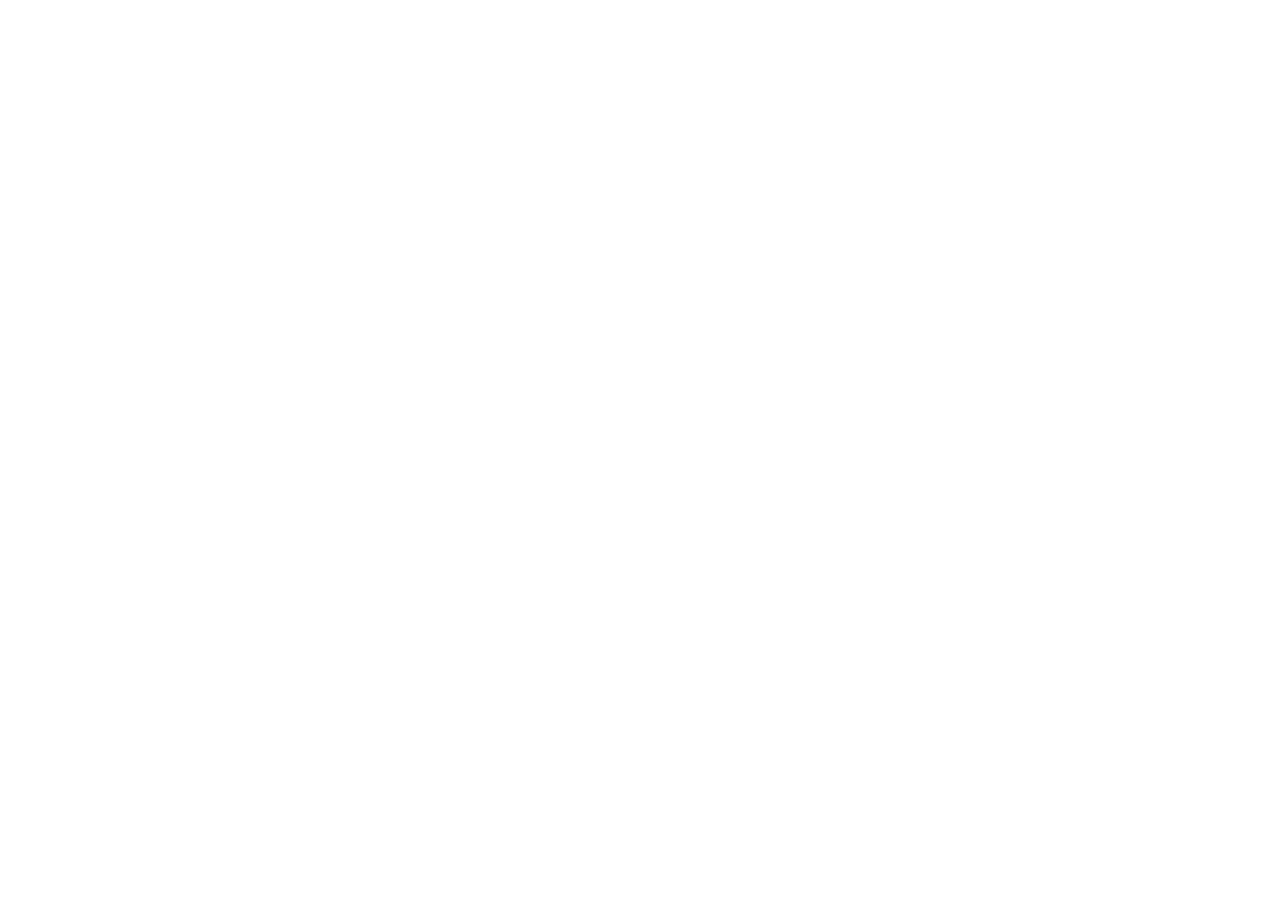
==== index.html @ d4c0bed7 "first attempt" ====
<!DOCTYPE html>
<html lang="en">
<head>
    <meta charset="UTF-8">
    <meta name="viewport" content="width=device-width, initial-scale=1.0">
    <title>Electronic school</title>
    <link rel="stylesheet" href="style.css">
</head>
<body>
    
</body>
</html>
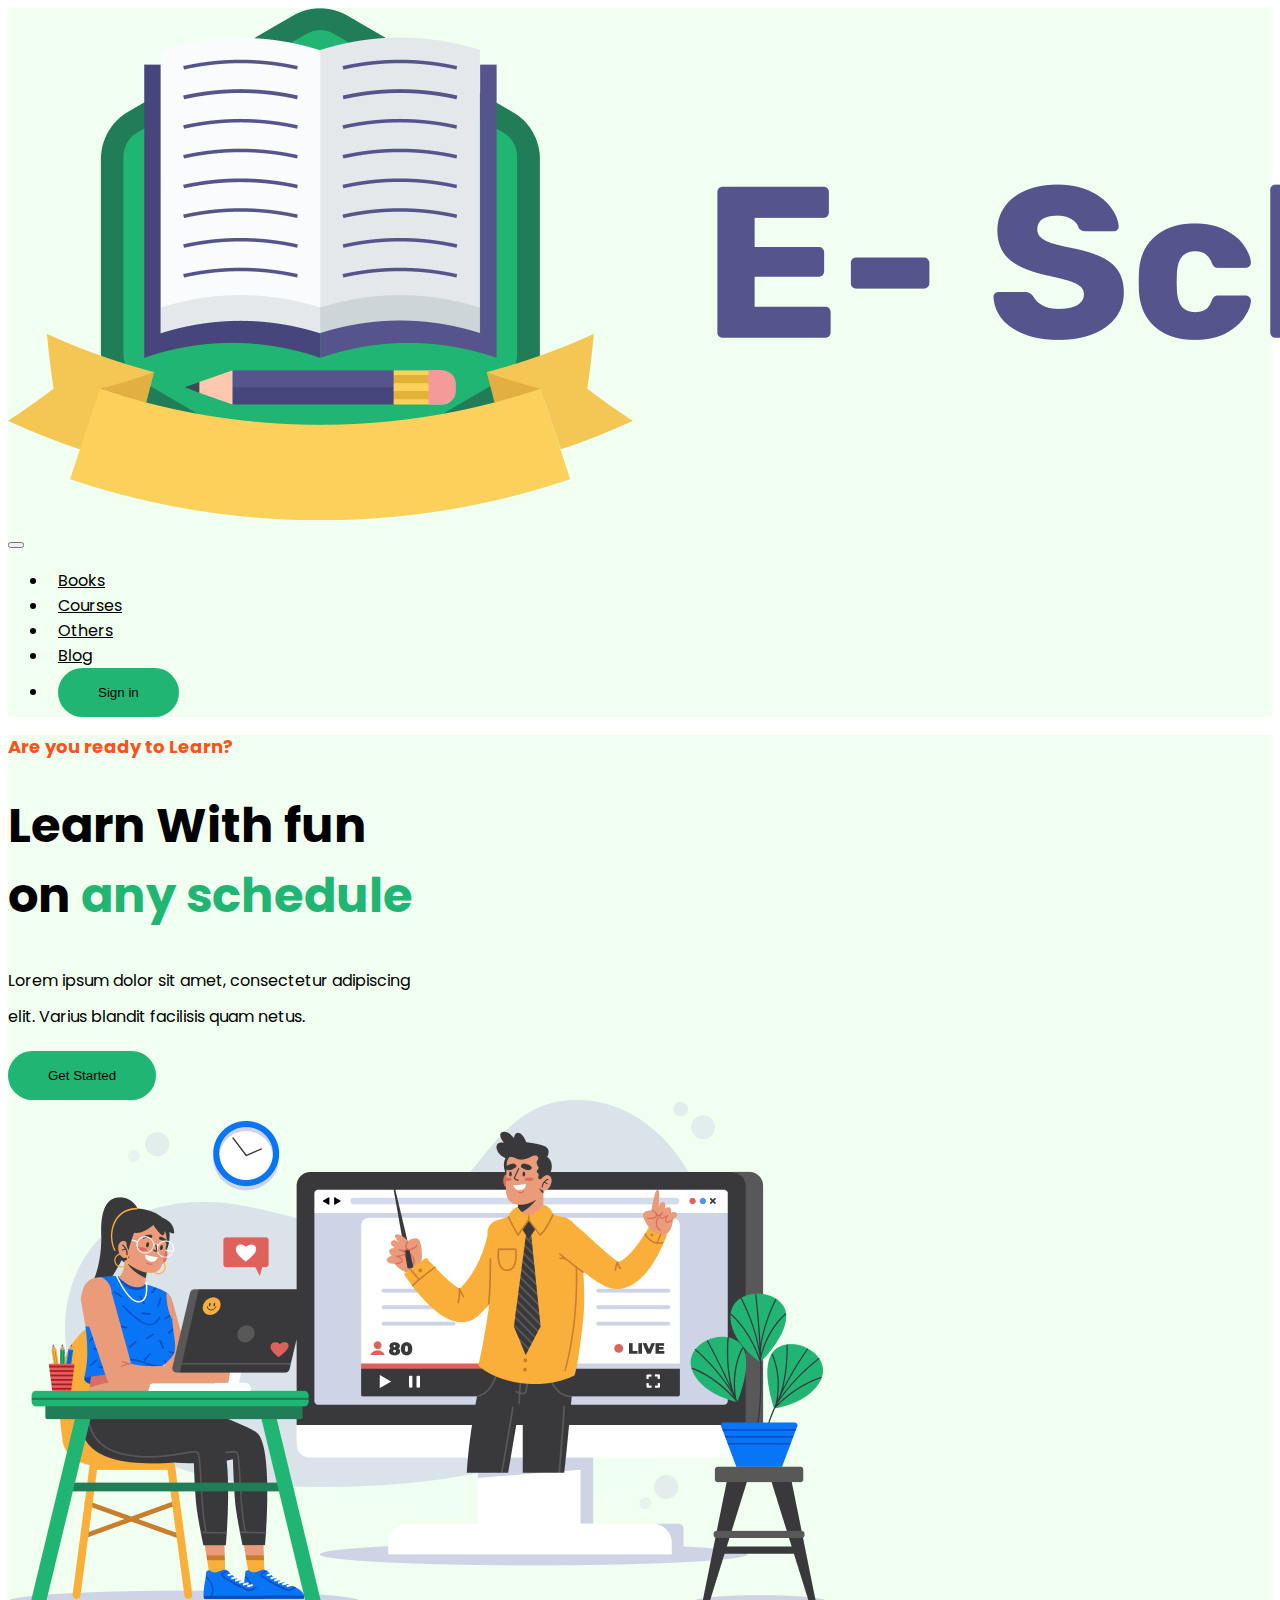
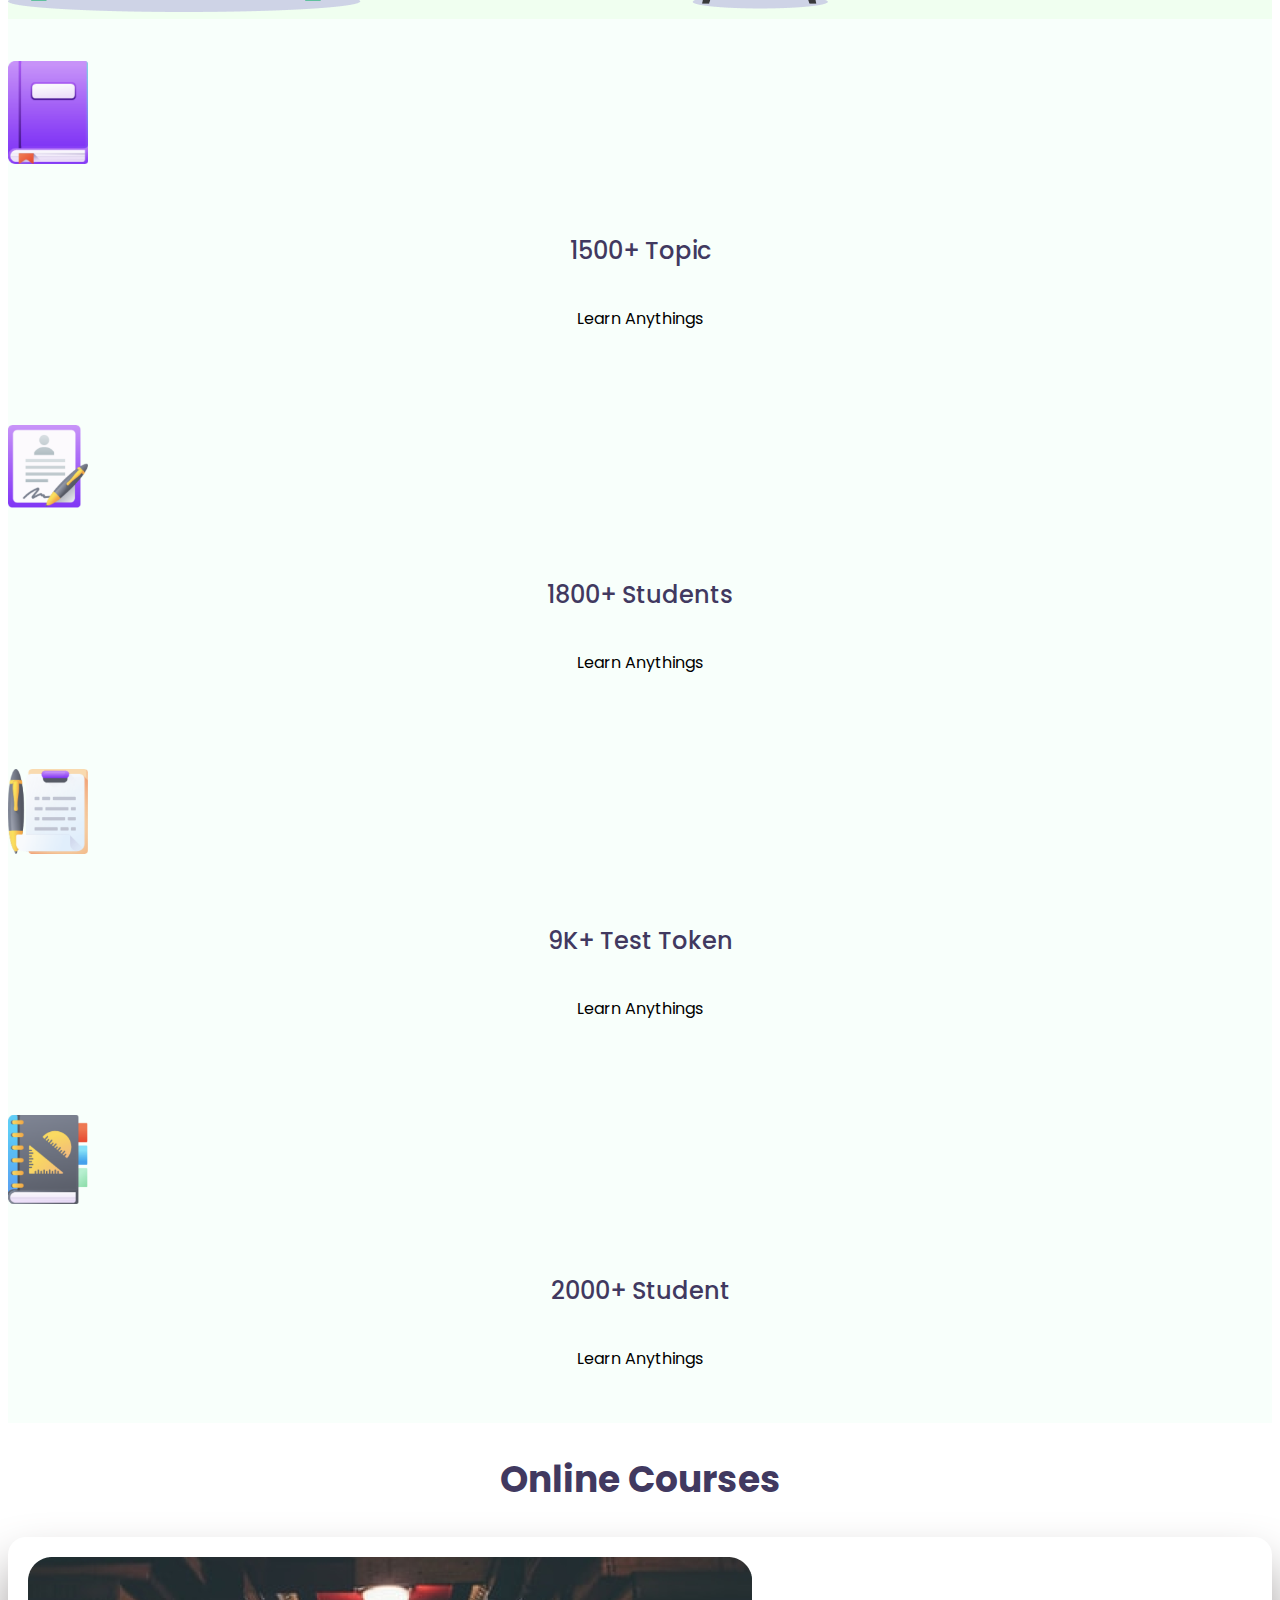
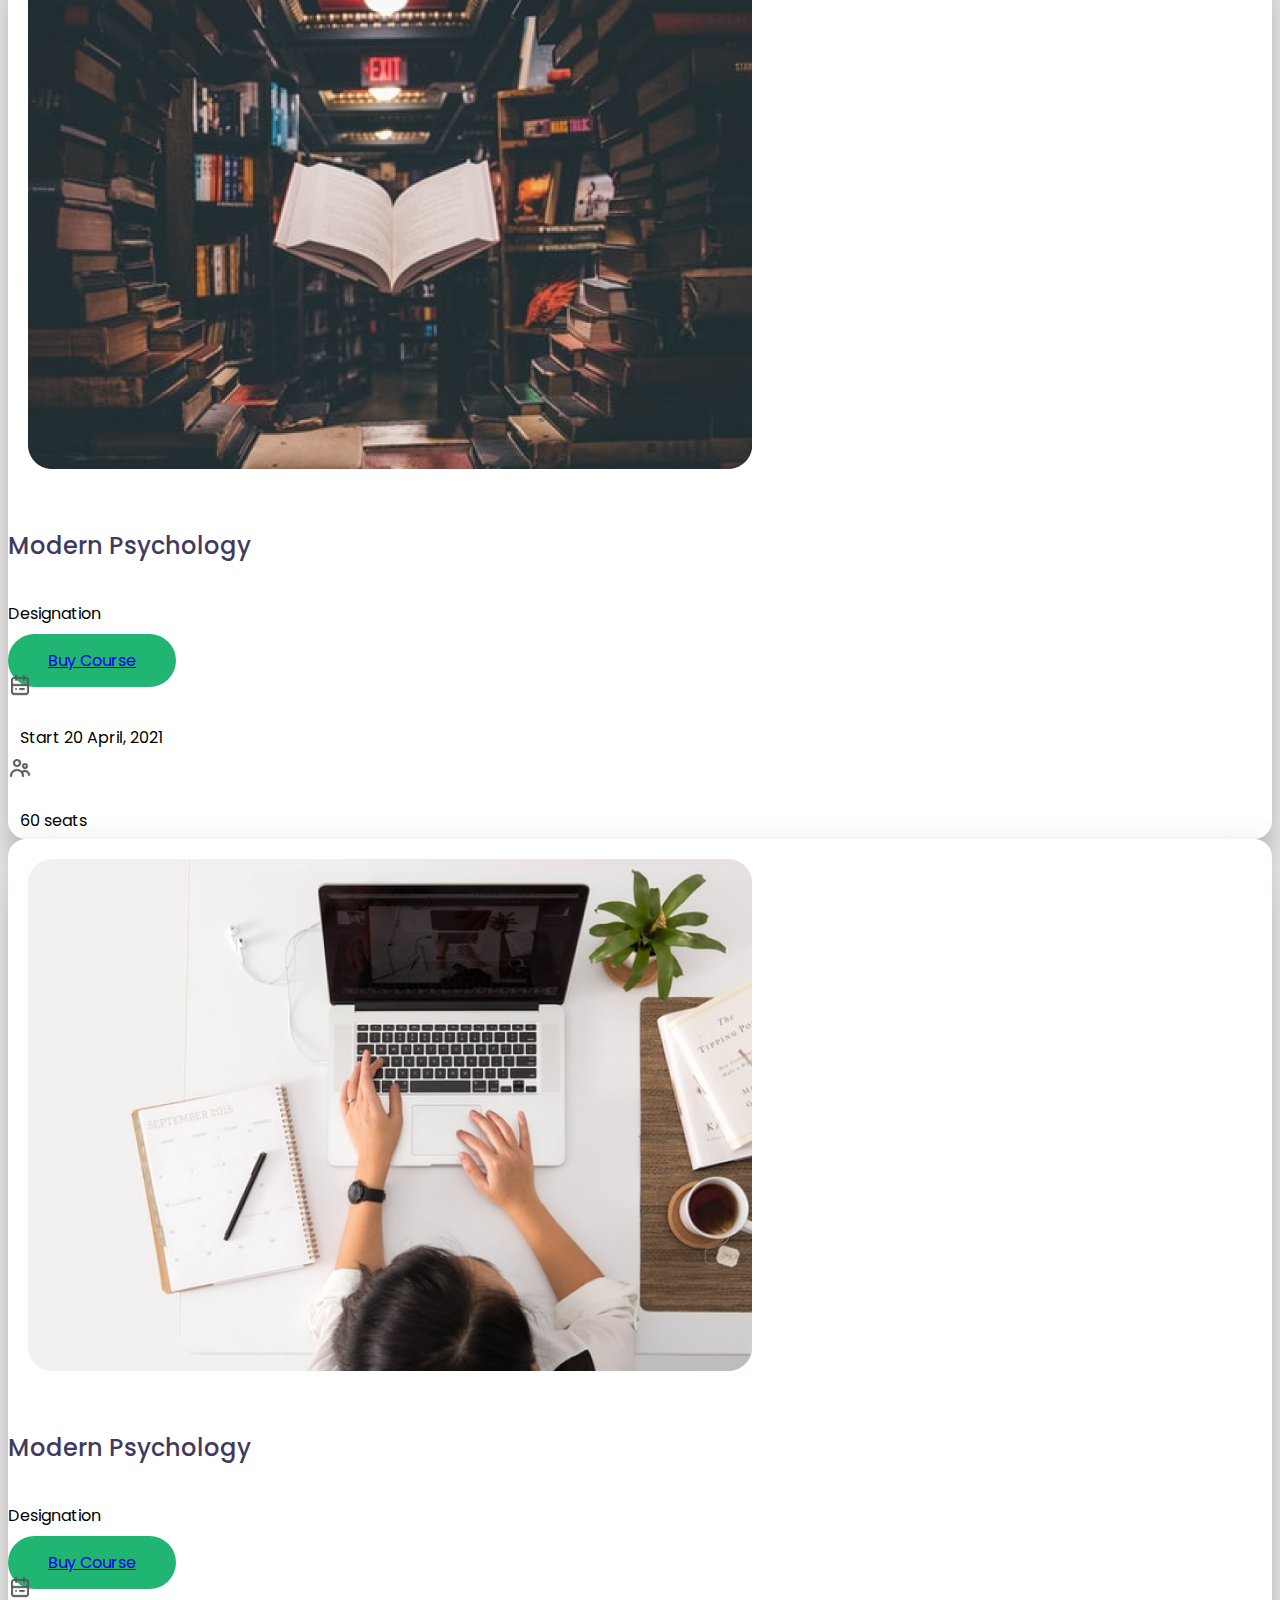
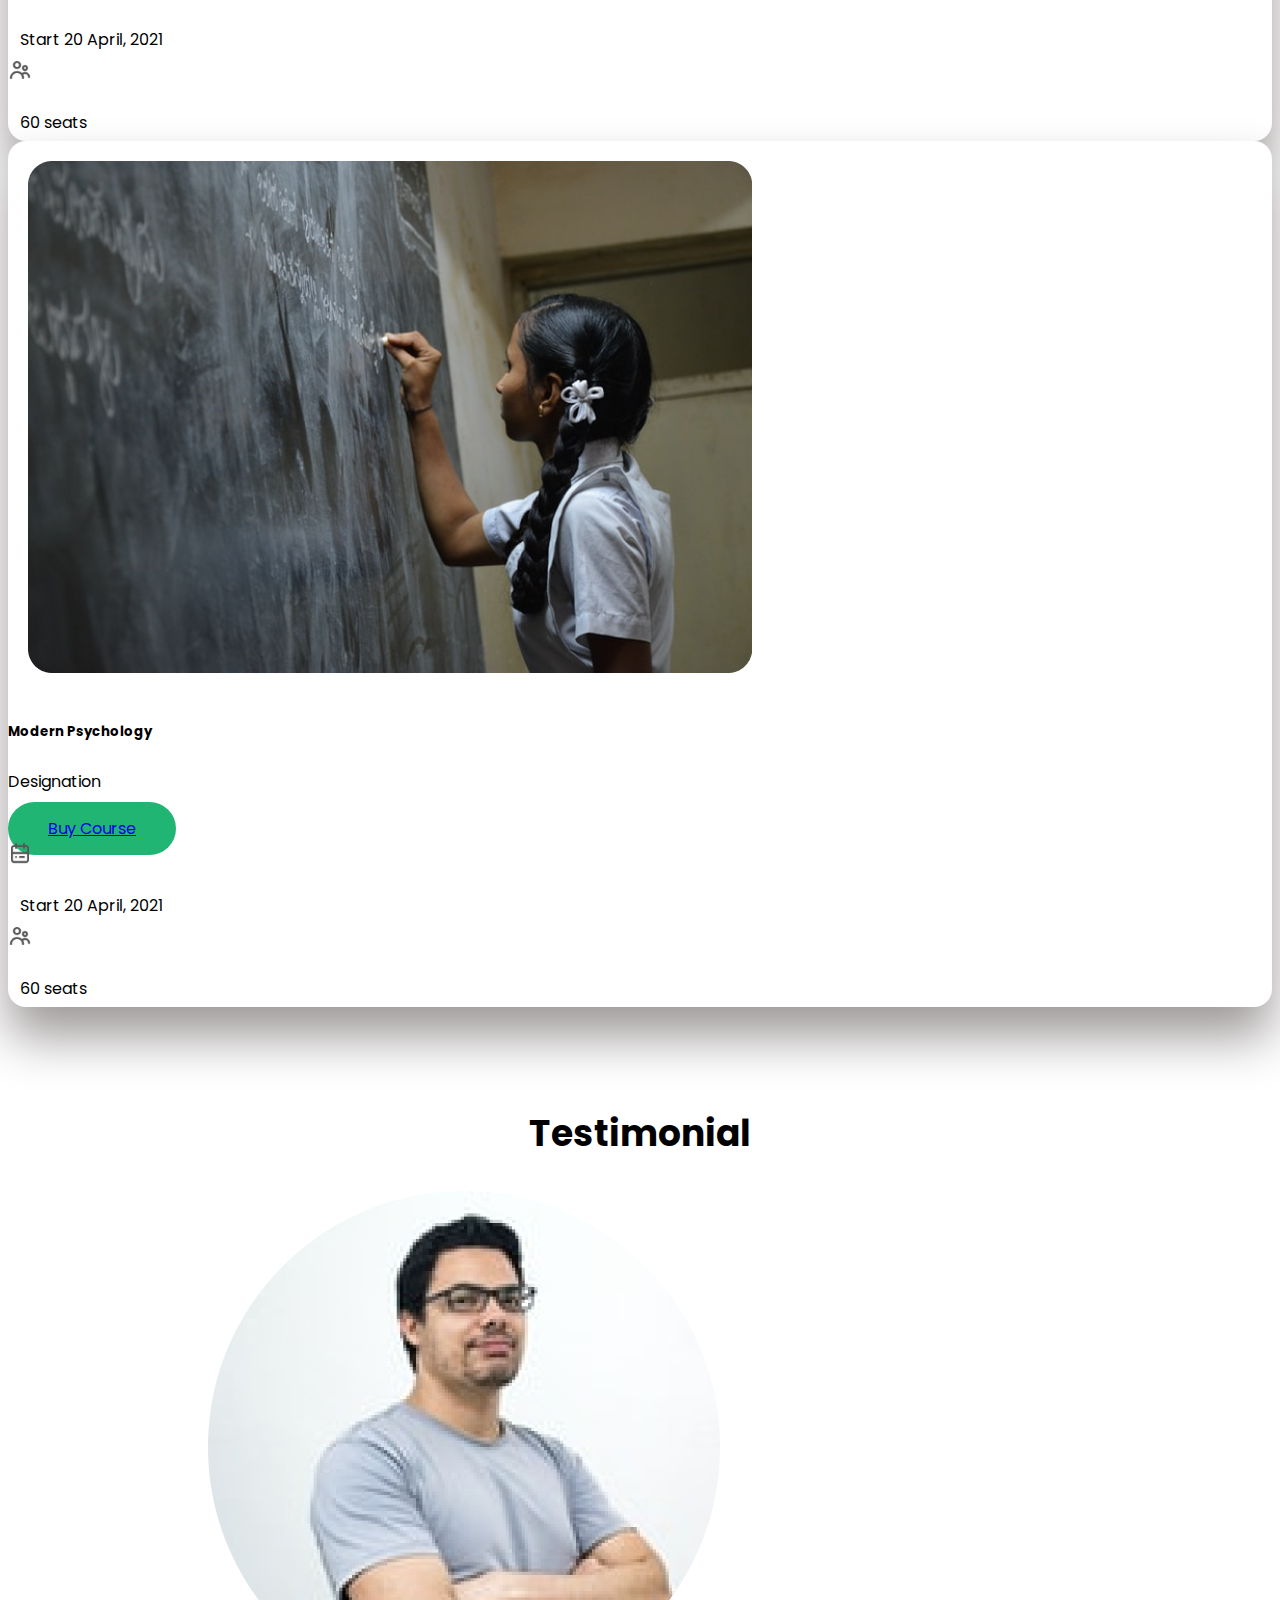
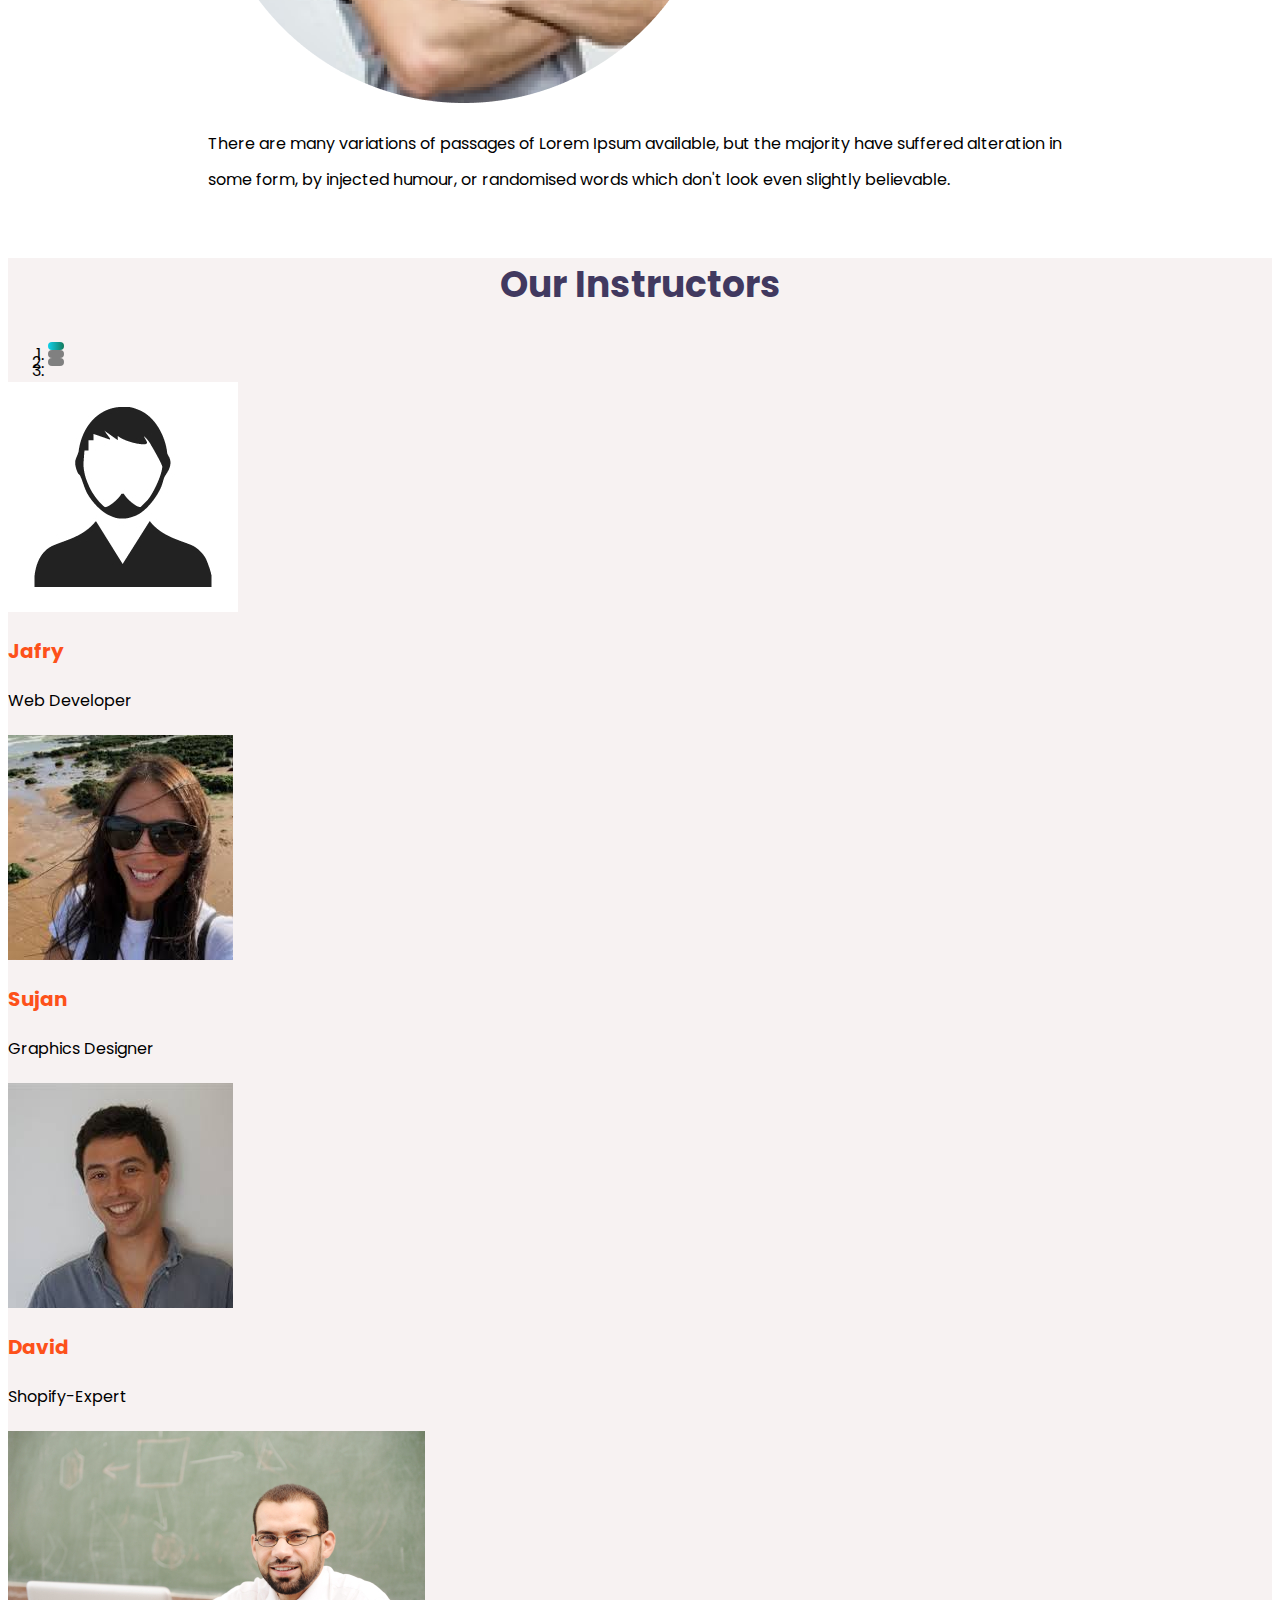
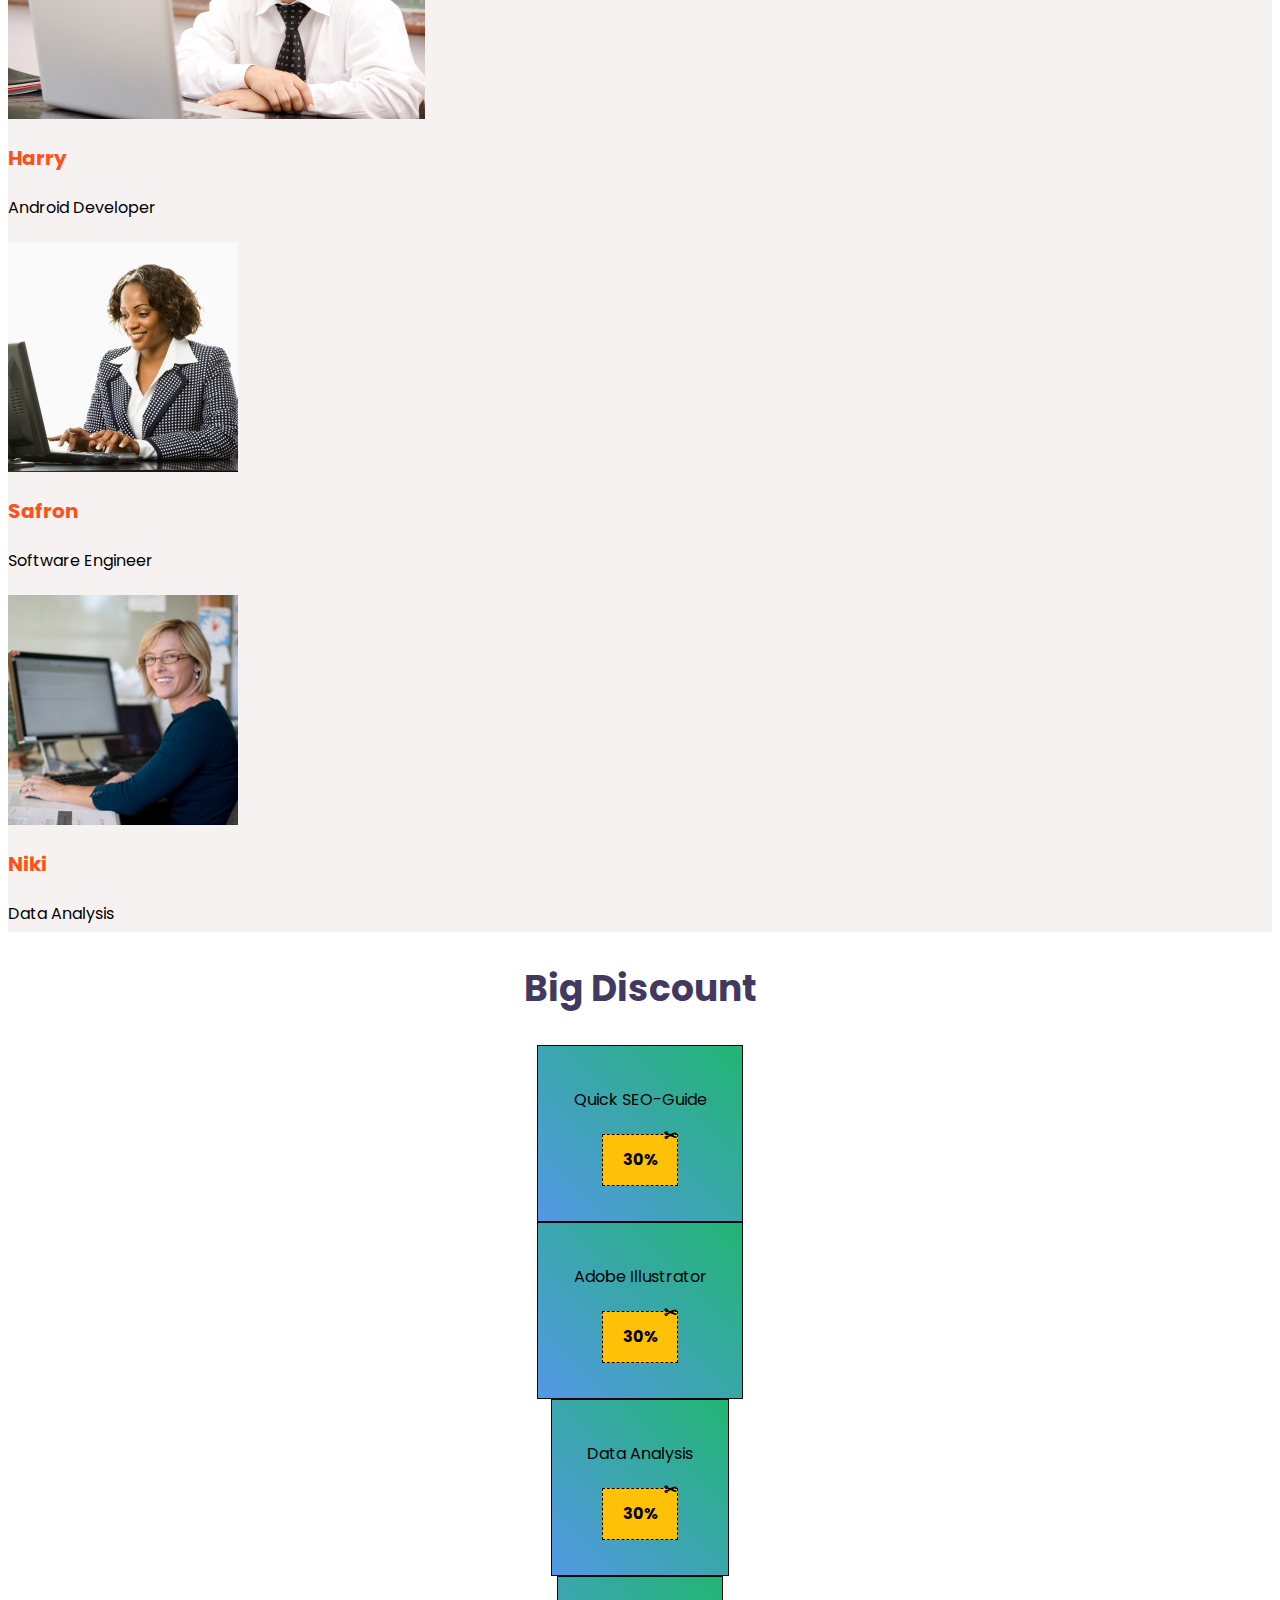
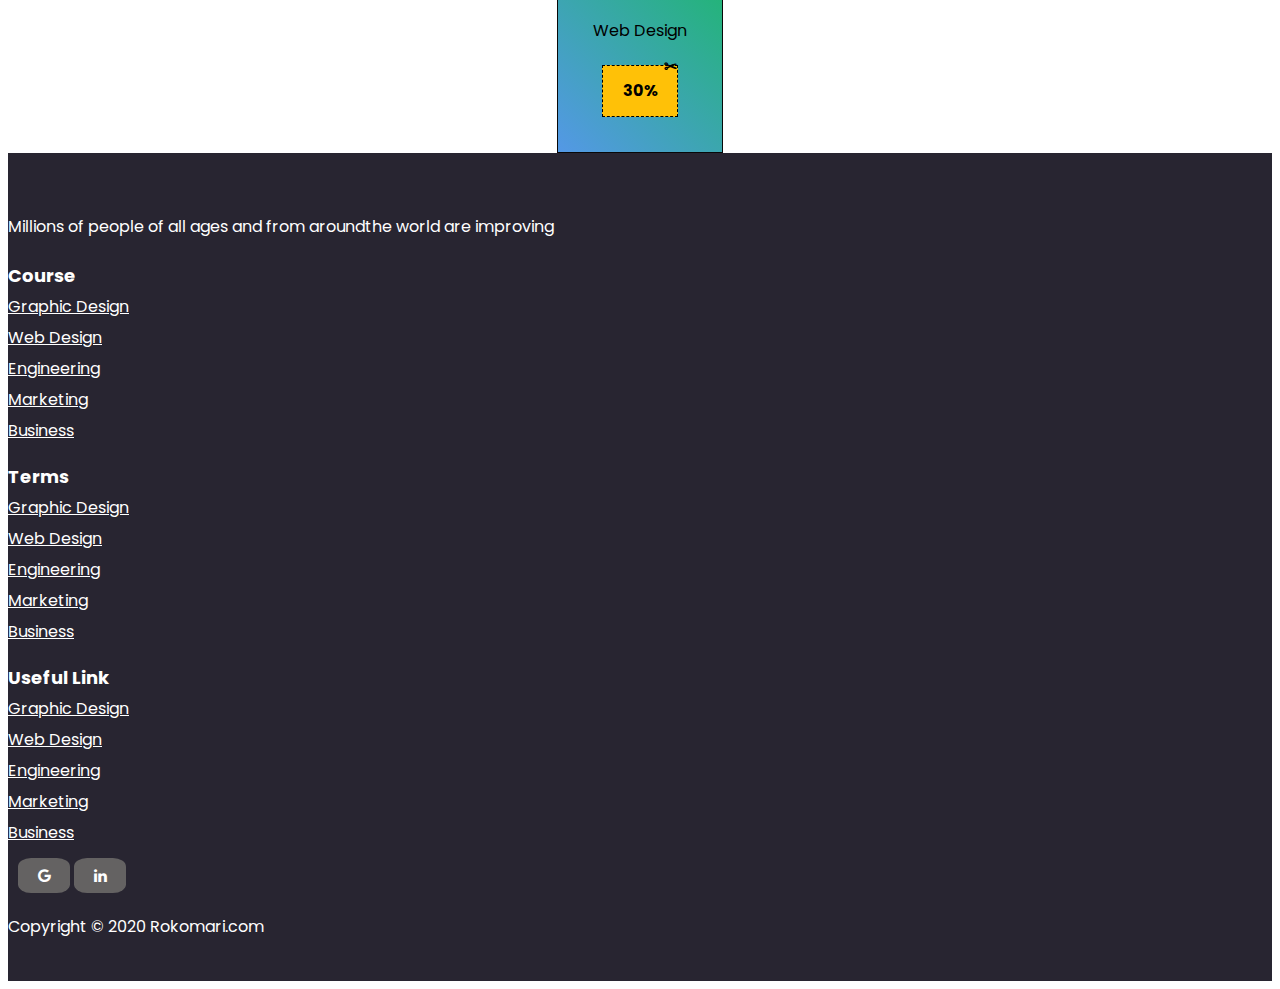
==== commit 728ba0eb: "finished code" ====
--- a/index.html
+++ b/index.html
@@ -4,9 +4,408 @@
     <meta charset="UTF-8">
     <meta name="viewport" content="width=device-width, initial-scale=1.0">
     <title>Electronic school</title>
+    <!-- Google font css -->
+    <link rel="shortcut icon" href="images/ICON/Logo.png" type="">
+    <link href="https://fonts.googleapis.com/css2?family=Poppins:ital,wght@0,100;0,200;0,300;0,400;0,500;0,600;0,700;0,800;0,900;1,100;1,200;1,300;1,400;1,500;1,600;1,700;1,800;1,900&family=Roboto:ital,wght@0,100;0,300;0,400;0,500;0,700;0,900;1,100;1,300;1,400;1,500;1,700;1,900&display=swap" rel="stylesheet">
+    <!--bootstrap STYLESHEETS-->
+    <link rel="stylesheet" href="https://stackpath.bootstrapcdn.com/bootstrap/4.5.0/css/bootstrap.min.css" integrity="sha384-9aIt2nRpC12Uk9gS9baDl411NQApFmC26EwAOH8WgZl5MYYxFfc+NcPb1dKGj7Sk" crossorigin="anonymous">
+     <!--Animate STYLESHEETS-->
+     <link rel="stylesheet" href="animate.css">
+     <link rel="stylesheet" href="https://cdnjs.cloudflare.com/ajax/libs/font-awesome/4.7.0/css/font-awesome.min.css">
+    <!-- CUSTOM STYLES -->  
     <link rel="stylesheet" href="style.css">
 </head>
 <body>
-    
+
+    <!--Navbar section -->
+    <section class="navbar-section">
+        <div class="container">
+            <nav class="navbar navbar-expand-lg navbar-light pt-5 pb-5">
+                <a class="navbar-brand" href="#"><img class="img-fluid" src="images/ICON/Logo.png" alt=""></a>
+                <button class="navbar-toggler" type="button" data-toggle="collapse" data-target="#navbarSupportedContent" aria-controls="navbarSupportedContent" aria-expanded="false" aria-label="Toggle navigation">
+                  <span class="navbar-toggler-icon"></span>
+                </button>
+                <div class="collapse navbar-collapse" id="navbarSupportedContent">
+                  <ul class="navbar-nav ml-auto">
+                    <li class="nav-item">
+                      <a class="nav-link" href="#">Books<span class="sr-only">(current)</span></a>
+                    </li>
+                    <li class="nav-item">
+                      <a class="nav-link" href="#">Courses</a>
+                    </li>
+                    <li class="nav-item">
+                      <a class="nav-link" href="#">Others</a>
+                    </li>
+                    <li class="nav-item">
+                        <a class="nav-link" href="#">Blog</a>
+                      </li>
+                      <li class="nav-item">
+                        <a href="sign.html"><button type="button" class="btn btn-primary">Sign in</button> </a> 
+                    </li>
+                  </ul>                  
+                </div>
+              </nav>
+        </div>      
+    </section>
+   <!-- / END Navbar -->
+    <!--main body-->
+    <!--Banner Section START-->
+    <section class="banner-area pt-5 pb-5">
+    <div class="container">
+        <div class="row">
+          <div class="col-6 col-sm-6 col-md-6 col-lg-6 align-items-center">
+            <div class="banner-content">
+              <h3>Are you ready to Learn?</h3>
+              <h1>Learn With fun on <span class="green-highlight">any schedule</span></h1>
+              <p>Lorem ipsum dolor sit amet, consectetur adipiscing elit. Varius blandit facilisis quam netus.</p>
+                <button type="button" class="btn btn-primary">Get Started</button>  
+            </div>
+          </div>
+          <div class="col-6 col-sm-6 col-md-6 col-lg-6 align-items-center">
+            <div class="banner-img">
+              <img src="images/Photos/Illustration.png" alt="" class="img-fluid">
+            </div>
+          </div>
+        </div>
+      </div>
+      </section>
+
+      <!--/End Banner Section-->
+      <!--Community Section START-->
+      <section class="learning-community-area pt-5 pb-5">
+        <div class="container">
+          <div class="row align-items-center">
+            <div class="col-12 col-sm-6 col-md-3 col-lg-3 col-xl-3">
+              <div class="card">
+                <img class="card-img-top" src="images/ICON/book.png" alt="Card image cap">
+                <div class="card-body">
+                  <h4 class="card-title">1500+ Topic</h4>
+                  <p class="card-text">Learn Anythings</p>
+                </div>
+              </div>
+            </div>
+            <div class="col-12 col-sm-6 col-md-3 col-lg-3 col-xl-3">
+              <div class="card">
+                <img class="card-img-top" src="images/ICON/Student.png" alt="Card image cap">
+                <div class="card-body">
+                  <h4 class="card-title">1800+ Students</h4>
+                  <p class="card-text">Learn Anythings</p>
+                </div>
+              </div>
+            </div>
+            <div class="col-12 col-sm-6 col-md-3 col-lg-3 col-xl-3">
+              <div class="card">
+                <img class="card-img-top" src="images/ICON/Test.png" alt="Card image cap">
+                <div class="card-body">
+                  <h4 class="card-title">9K+ Test Token</h4>
+                  <p class="card-text">Learn Anythings</p>
+                </div>
+              </div>
+            </div>
+            <div class="col-12 col-sm-6 col-md-3 col-lg-3 col-xl-3">
+              <div class="card">
+                <img class="card-img-top" src="images/ICON/Students.png" alt="Card image cap">
+                <div class="card-body">
+                  <h4 class="card-title">2000+ Student</h4>
+                  <p class="card-text">Learn Anythings</p>
+                </div>
+              </div>
+            </div>
+          </div>
+        </div>
+      </section>
+      <!--/End Community Section-->
+      <!--Course Section START-->
+      <section class="online-course-area pt-5 pb-5">
+        <div class="container">
+            <h2 class="h2 animated infinite bounceInLeft">Online Courses</h2>
+          <div class="row align-items-center">
+            <div class="col-12 col-sm-6 col-md-4 col-lg-4">
+              <div class="card">
+                <img class="card-img-top" src="images/Photos/Morder psyc.png" alt="Card image cap">
+                <div class="card-body">
+                  <h4 class="card-title">Modern Psychology</h4>
+                  <p class="card-text">Designation</p>
+                  <a href="#" class="btn btn-primary">Buy Course</a>
+                  <div class="icon-area d-flex justify-content-between align-items-center mt-2">
+                    <div class="icon-position d-flex justify-content-between align-items-center">
+                      <img src="images/ICON/calendar.png" alt="" style="width: 24px;">
+                      <p>Start 20 April, 2021</p>
+                    </div>
+                    <div class="icon-position d-flex justify-content-between align-items-center">
+                      <img src="images/ICON/people.png" alt="" class="ml-3">
+                      <p>60 seats</p>
+                    </div>
+                  </div>
+                </div>
+              </div>
+            </div>
+            <div class="col-12 col-sm-6 col-md-4 col-lg-4">
+              <div class="card">
+                <img class="card-img-top" src="images/Photos/Morder pychons.png" alt="Card image cap">
+                <div class="card-body">
+                  <h4 class="card-title">Modern Psychology</h4>
+                  <p class="card-text">Designation</p>
+                  <a href="#" class="btn btn-primary">Buy Course</a>
+                  <div class="icon-area d-flex justify-content-between align-items-center mt-2">
+                    <div class="icon-position d-flex justify-content-between align-items-center">
+                      <img src="images/ICON/calendar.png" alt="" style="width: 24px;">
+                      <p>Start 20 April, 2021</p>
+                    </div>
+                    <div class="icon-position d-flex justify-content-between align-items-center">
+                      <img src="images/ICON/people.png" alt="" class="ml-3">
+                      <p>60 seats</p>
+                    </div>
+                  </div>
+                </div>
+              </div>
+            </div>
+            <div class="col-12 col-sm-6 col-md-4 col-lg-4">
+              <div class="card">
+                <img class="card-img-top" src="images/Photos/Morder pyschology.png" alt="Card image cap">
+                <div class="card-body">
+                  <h5 class="card-title">Modern Psychology</h5>
+                  <p class="card-text">Designation</p>
+                  <a href="#" class="btn btn-primary">Buy Course</a>
+                  <div class="icon-area d-flex justify-content-between align-items-center mt-2">
+                    <div class="icon-position d-flex justify-content-between align-items-center">
+                      <img src="images/ICON/calendar.png" alt="" style="width: 24px;">
+                      <p>Start 20 April, 2021</p>
+                    </div>
+                    <div class="icon-position d-flex justify-content-between align-items-center">
+                      <img src="images/ICON/people.png" alt="" class="ml-3">
+                      <p>60 seats</p>
+                    </div>
+                  </div>
+                </div>
+              </div>
+            </div>
+          </div>
+        </div>
+      </section>
+      <!--/End Course Section-->
+      <!--testimonial Section START-->
+      <section class="testimonial-area pt-5 pb-5">
+        <div class="container">
+          <h2 class="h2 animated infinite bounceInLeft">Testimonial</h2>
+            <div class="row pt-5">
+                <div class="col-12 col-sm-12 col-md-3 col-lg-3 col-xl-3">
+                    <div class="d-flex justify-content-start">
+                        <div>
+                            <img class="img img-circle w-75" src="images/Photos/Man.png" alt="">
+                        </div>
+                    </div>
+                </div>
+                <div class="col-12 col-sm-12 col-md-7 col-lg-7 col-xl-7 d-flex align-items-center">
+                    <p>
+                        There are many variations of passages of Lorem Ipsum available, but
+                        the majority have suffered alteration in some form, by injected humour, or randomised
+                        words which don't look even slightly believable.</p>
+                </div>
+                <div class="col-md-1 col-lg-7 col-xl-7"></div>
+            </div>
+        </div>
+    </section>
+    <!--/End testimonial Section-->
+    <!--Team Member-->
+    <section class="instructor-section">
+      <div class="container">
+          <h2 class="h2-section mb-5">Our Instructors</h2>
+          <div id="carouselExampleIndicators" class="carousel slide" data-ride="carousel">
+              <ol class="carousel-indicators">
+                  <li data-target="#carouselExampleIndicators" data-slide-to="0" class="active"></li>
+                  <li data-target="#carouselExampleIndicators" data-slide-to="1"></li>
+                  <li data-target="#carouselExampleIndicators" data-slide-to="2"></li>
+              </ol>
+              <div class="carousel-inner">
+                  <div class="carousel-item active">
+                      <div class="row mb-5">
+                          <div class="col-md-3 col-lg-3 col-xl-3">
+                             <img src="images/Photos/1.jpg" class="img img-fluid w-75"
+                                  alt="...">
+                          </div>
+                          <div class="col-md-2 col-lg-2 col-xl-2 mt-5">
+                              <div class="">
+                                  <h3>Jafry</h3>
+                                  <p>Web Developer</p>
+                              </div>
+                          </div>
+                          <div class="col-md-2 col-lg-2 col-xl-2"></div>
+                          <div class="col-md-3 col-lg-3 col-xl-3"> 
+                            <img src="images/Photos/2.jpg"
+                                  class="d-block w-75" alt="...">
+                          </div>
+                          <div class="col-md-2 col-lg-2 col-xl-2 mt-5">
+                              <h3>Sujan</h3>
+                              <p>Graphics Designer</p>
+                          </div>
+                      </div>
+                      <div class="row mt-5 mb-5">
+                          <!-- Just design good purpose for background image -->
+                      </div>
+                  </div>
+                  <div class="carousel-item">
+                      <div class="row mb-5">
+                          <div class="col-md-3">
+                              <img src="images/Photos/3.jpg" class="d-block w-75 img img-fluid" alt="...">
+                          </div>
+                          <div class="col-md-2 mt-5">
+                              <h3>David</h3>
+                              <p>Shopify-Expert</p>
+                          </div>
+                          <div class="col-md-2"></div>
+                          <div class="col-md-3">
+                              <img src="images/Photos/4.jpg" class="d-block w-75 img img-fluid" alt="...">
+                          </div>
+                          <div class="col-md-2 mt-5">
+                              <h3>Harry</h3>
+                              <p>Android Developer</p>
+                          </div>
+                      </div>
+                      <div class="row mt-5 mb-5">
+                      </div>
+                  </div>
+                  <div class="carousel-item">
+                      <div class="row mb-5">
+                          <div class="col-md-3"> 
+                            <img src="images/Photos/5.jpg" class="img img-fluid d-block w-75"
+                                  alt="...">
+                          </div>
+                          <div class="col-md-2 mt-5">
+                              <h3>Safron</h3>
+                              <p>Software Engineer</p>
+                          </div>
+                          <div class="col-md-2"></div>
+                          <div class="col-md-3"> <img src="images/Photos/6.jpg" class="img img-fluid d-block w-75"
+                                  alt="...">
+                          </div>
+                          <div class="col-md-2 mt-5">
+                              <h3>Niki</h3>
+                              <p>Data Analysis</p>
+                          </div>
+                      </div>
+                      <div class="row mt-5 mb-5">
+                          <!-- Just design good purpose for background image -->
+                      </div>
+                  </div>
+              </div>
+              <a class="carousel-control-prev" href="#carouselExampleIndicators" role="button" data-slide="prev">
+                  <span class="carousel-control-prev-icon" aria-hidden="true"></span>
+                  <span class="sr-only">Previous</span>
+              </a>
+              <a class="carousel-control-next" href="#carouselExampleIndicators" role="button" data-slide="next">
+                  <span class="carousel-control-next-icon" aria-hidden="true"></span>
+                  <span class="sr-only">Next</span>
+              </a>
+          </div>
+      </div>
+  </section>
+  <!--Instructors section end -->
+
+    <!--start discount-area-->
+  <section class="discount-area pt-5 pb-5">
+    <div class="container">
+      <h2 class="mt-2">Big Discount</h2>
+      <div class="row align-items-center">
+        <div class="col-12 col-sm-6 col-md-3 col-lg-3 col-xl-3">
+          <div class="box">
+            <div class="inner">
+          <p>Quick SEO-Guide</p>
+        <div class="coupon">
+          <span class="scissors">✂</span>
+          <span class="code">30%</span>  
+        </div>
+        </div>
+      </div>
+        </div>
+        <div class="col-12 col-sm-6 col-md-3 col-lg-3 col-xl-3">
+          <div class="box">
+            <div class="inner">
+          <p>Adobe Illustrator</p>
+        <div class="coupon">
+          <span class="scissors">✂</span>
+          <span class="code">30%</span>  
+        </div>
+        </div></div>
+        </div>
+        <div class="col-12 col-sm-6 col-md-3 col-lg-3 col-xl-3">
+          <div class="box">
+            <div class="inner">
+          <p>Data Analysis</p>
+        <div class="coupon">
+          <span class="scissors">✂</span>
+          <span class="code">30%</span>  
+        </div>
+        </div></div>
+        </div>
+        <div class="col-12 col-sm-6 col-md-3 col-lg-3 col-xl-3">
+          <div class="box">
+            <div class="inner">
+          <p>Web Design</p>
+        <div class="coupon">
+          <span class="scissors">✂</span>
+          <span class="code">30%</span>  
+        </div>
+        </div>
+      </div>
+        </div>
+      </div>
+    </div> 
+</section>
+ <!--/End discount Section-->
+    <!--fotter Section START-->
+    <footer class="footer-area">
+      <div class="container">
+        <div class="row">
+          <div class="col-4 col-sm-4 col-md-4 col-lg-4">
+            <p>Millions of people of all ages and from aroundthe world are improving </p>
+          </div>
+          <div class="col-3 col-sm-3 col-md-3 col-lg-3">
+            <ul>
+              <li>Course</li>
+              <li><a href="">Graphic Design</a></li>
+              <li><a href="">Web Design</a></li>
+              <li><a href="">Engineering</a></li>
+              <li><a href="">Marketing</a></li>
+              <li><a href="">Business</a></li>
+            </ul>
+          </div>
+          <div class="col-3 col-sm-3 col-md-3 col-lg-3">
+            <ul>
+              <li>Terms</li>
+              <li><a href="">Graphic Design</a></li>
+              <li><a href="">Web Design</a></li>
+              <li><a href="">Engineering</a></li>
+              <li><a href="">Marketing</a></li>
+              <li><a href="">Business</a></li>
+            </ul>
+          </div>
+          <div class="col-2 col-sm-2 col-md-2 col-lg-2">
+            <ul>
+              <li>Useful Link</li>
+              <li><a href="">Graphic Design</a></li>
+              <li><a href="">Web Design</a></li>
+              <li><a href="">Engineering</a></li>
+              <li><a href="">Marketing</a></li>
+              <li><a href="">Business</a></li>
+              <li>
+              <div class="icon">
+              <a href="https://www.google.com/" class="fa fa-google" target="_blank"></a>
+             <a href="https://www.linkedin.com/in/saira-banu-baa939176/" class="fa fa-linkedin" target="_blank"></a>
+              </div>
+              </li>
+            </ul>
+          </div>
+        </div>
+        <div class="footer-bottom">
+          <p class="pt-5 text-center">Copyright © 2020 Rokomari.com</p>
+        </div>
+      </div>
+    </footer>
+  
+
+      <script src="https://code.jquery.com/jquery-3.5.1.slim.min.js" integrity="sha384-DfXdz2htPH0lsSSs5nCTpuj/zy4C+OGpamoFVy38MVBnE+IbbVYUew+OrCXaRkfj" crossorigin="anonymous"></script>
+<script src="https://cdn.jsdelivr.net/npm/popper.js@1.16.0/dist/umd/popper.min.js" integrity="sha384-Q6E9RHvbIyZFJoft+2mJbHaEWldlvI9IOYy5n3zV9zzTtmI3UksdQRVvoxMfooAo" crossorigin="anonymous"></script>
+<script src="https://stackpath.bootstrapcdn.com/bootstrap/4.5.0/js/bootstrap.min.js" integrity="sha384-OgVRvuATP1z7JjHLkuOU7Xw704+h835Lr+6QL9UvYjZE3Ipu6Tp75j7Bh/kR0JKI" crossorigin="anonymous"></script>
 </body>
 </html>--- a/style.css
+++ b/style.css
@@ -0,0 +1,282 @@
+
+body{
+    font-family: 'Poppins', sans-serif;
+    color: #000000;
+}
+/*--TYPOGRAPHY--*/
+p{
+    font-size: 16px;
+    line-height: 36px;
+    color: #585859;
+}
+h1{
+    font-weight: bold;
+    font-size: 48px;
+    line-height: 70px;
+    max-width: 405px;
+}
+
+h2{
+    font-weight: bold;
+    font-size: 36px;
+    line-height: 54px;
+    color: #413960;
+    text-align: center;
+}
+
+h3{
+    font-size: 18px;
+    line-height: 24px;
+    color: #FD511A;
+}
+
+
+
+/*--SECTION:navbar--*/
+
+a.navbar-brand {
+    max-width: 200px;
+}
+
+li.nav-item {
+    padding: 0px 10px;
+}
+
+.nav-item:last-child {
+    padding-right: 0px;
+}
+
+.navbar-light .navbar-nav .nav-link {
+    color: black;
+}
+
+.navbar-nav a:hover{
+    color: #5498e6!important;
+    border-bottom: 2px solid;
+    border-image: linear-gradient(45deg,#0eca92,#5498e6);
+    border-image-slice: 1;
+}
+
+/*--SECTION:banner-area--*/
+
+.banner-content p{
+    max-width: 403px;
+}
+.green-highlight{
+    color: #21B573;
+}
+
+
+
+/*--Background--*/
+
+section.navbar-section, .banner-area {
+    background: #F0FFF0;
+}
+footer{
+    background: #282531;
+}
+
+/*--Button--*/
+
+.btn-primary{
+    padding: 15px 40px;
+    border-radius: 33px;
+    line-height: 19px;
+    background-color: #21B573;
+    border: none;
+    
+ }
+
+.btn-primary:hover {
+    color: #fff;
+    background-image: linear-gradient(45deg,#5498e6,#21B573);
+    border-color:none;
+}
+
+/*--Section:learning-community-area--*/
+
+h4.card-title{
+    font-weight: 500;
+    font-size: 24px;
+    line-height: 36px;
+    color: #413960;
+}
+
+.learning-community-area img.card-img-top {
+    max-width: 80px;
+    margin: 0 auto;
+    max-height: 122px;
+}
+
+.learning-community-area .card-body {
+    text-align: center;
+    padding: 30px;
+}
+
+.learning-community-area .card img {
+    padding-top:42px;
+}
+
+.learning-community-area .card{
+    transition: .3s ease;
+    background: #F8FFFB;
+    border:none;
+}
+/*hover effect in cards*/
+.learning-community-area .card:hover{                                                   
+    background: #FFFFFF;
+    box-shadow: 0px 30px 50px #9e9999;
+    border-radius: 10px;
+}
+
+/*--Section:Online-Course-Area--*/
+
+.online-course-area .card-img-top {
+    padding: 20px;
+}
+
+.online-course-area .card-body {
+    padding-top: 0px;
+}
+
+.online-course-area .card {
+    border: none;
+    background: #FFFFFF;
+    box-shadow: 0px 30px 50px #9e9999;
+    border-radius: 18px;
+}
+
+.icon-position p {
+    padding-left: 12px;
+    margin-bottom: 0;   
+}
+
+img.ml-3{
+    width: 24px;
+}
+
+.online-course-area .col-12:hover {
+    /-webkit-transition: 1s ease-in-out;
+    -moz-transition: 1s ease-in-out;
+    -o-transition: 1s ease-in-out;
+    transition: 1s ease-in-out;
+    -webkit-transform: scale(2);
+    -moz-transform: scale(2);
+    -o-transform: scale(2);
+    transform: scale(2);
+}
+
+.online-course-area .row {
+    margin-bottom: 10px;
+    margin-top: 20px;
+}
+
+/*-- Section:testimonial Area--*/
+
+.testimonial-area{
+    margin:100px 200px 60px 200px;
+}
+.testimonial-area h2, p{
+    color: black;
+}
+
+/*discount*/
+
+.box {
+    text-align: center;
+}
+.coupon {
+    display: inline-block;
+    border: 1px dashed #000;
+    padding: 0.8em 1.2em;
+    position: relative;
+    font-weight: bold;
+    background: #FFC107;
+}
+
+span.scissors {
+    position: absolute;
+    top: -12px;
+    right: 0;
+}
+.inner {
+    display: inline-block;
+    border: 1px solid #080808;
+    padding: 1.2em 2.2em 2.2em 2.2em;
+    background-image: linear-gradient(45deg,#5498e6,#21B573);
+}
+
+.carousel-indicators li{
+    background-color: gray;
+    height: 8px;
+    width: 16px;
+    border: none;
+    border-radius: 15px;
+}
+.carousel-indicators .active{
+    background-image: linear-gradient(to left, #137a5c,#0fd1eb);
+    height: 8px;
+    width: 16px;
+    border: none;
+    border-radius: 15px;
+}
+.instructor-section{
+background-color: rgb(247, 242, 242);
+}
+#carouselExampleIndicators h3{
+    font-size: 20px;
+}
+
+/* footer section */
+
+footer p,footer li {
+    color: #fff;
+
+}
+.footer-area{
+    padding: 40px 0 20px 0;
+}
+footer ul li a {
+    color: #fff;
+    font-size: 16px;
+    font-weight: normal;
+}
+footer ul li {
+    list-style: none;
+}
+footer ul {
+    padding: 0;
+}
+footer li{
+    font-size: 24px;
+    font-weight: bold;
+    font-size: 18px;
+    line-height: 30px;
+ }
+ .icon{
+    padding-left: 10px;
+    padding-right: 40%;
+  }
+  .fa {
+    padding: 10px;
+    margin-top: 10px;
+    font-size: 15px;
+    width: 32px;
+    text-align: center;
+    text-decoration: none;
+    border-radius: 25%;
+}
+  .fa:hover {
+    opacity: 0.7;
+
+}
+
+  .fa-google {
+    background: #646262;
+    color: white;
+  }
+  .fa-linkedin {
+    background: #646262;
+    color: white;
+  }